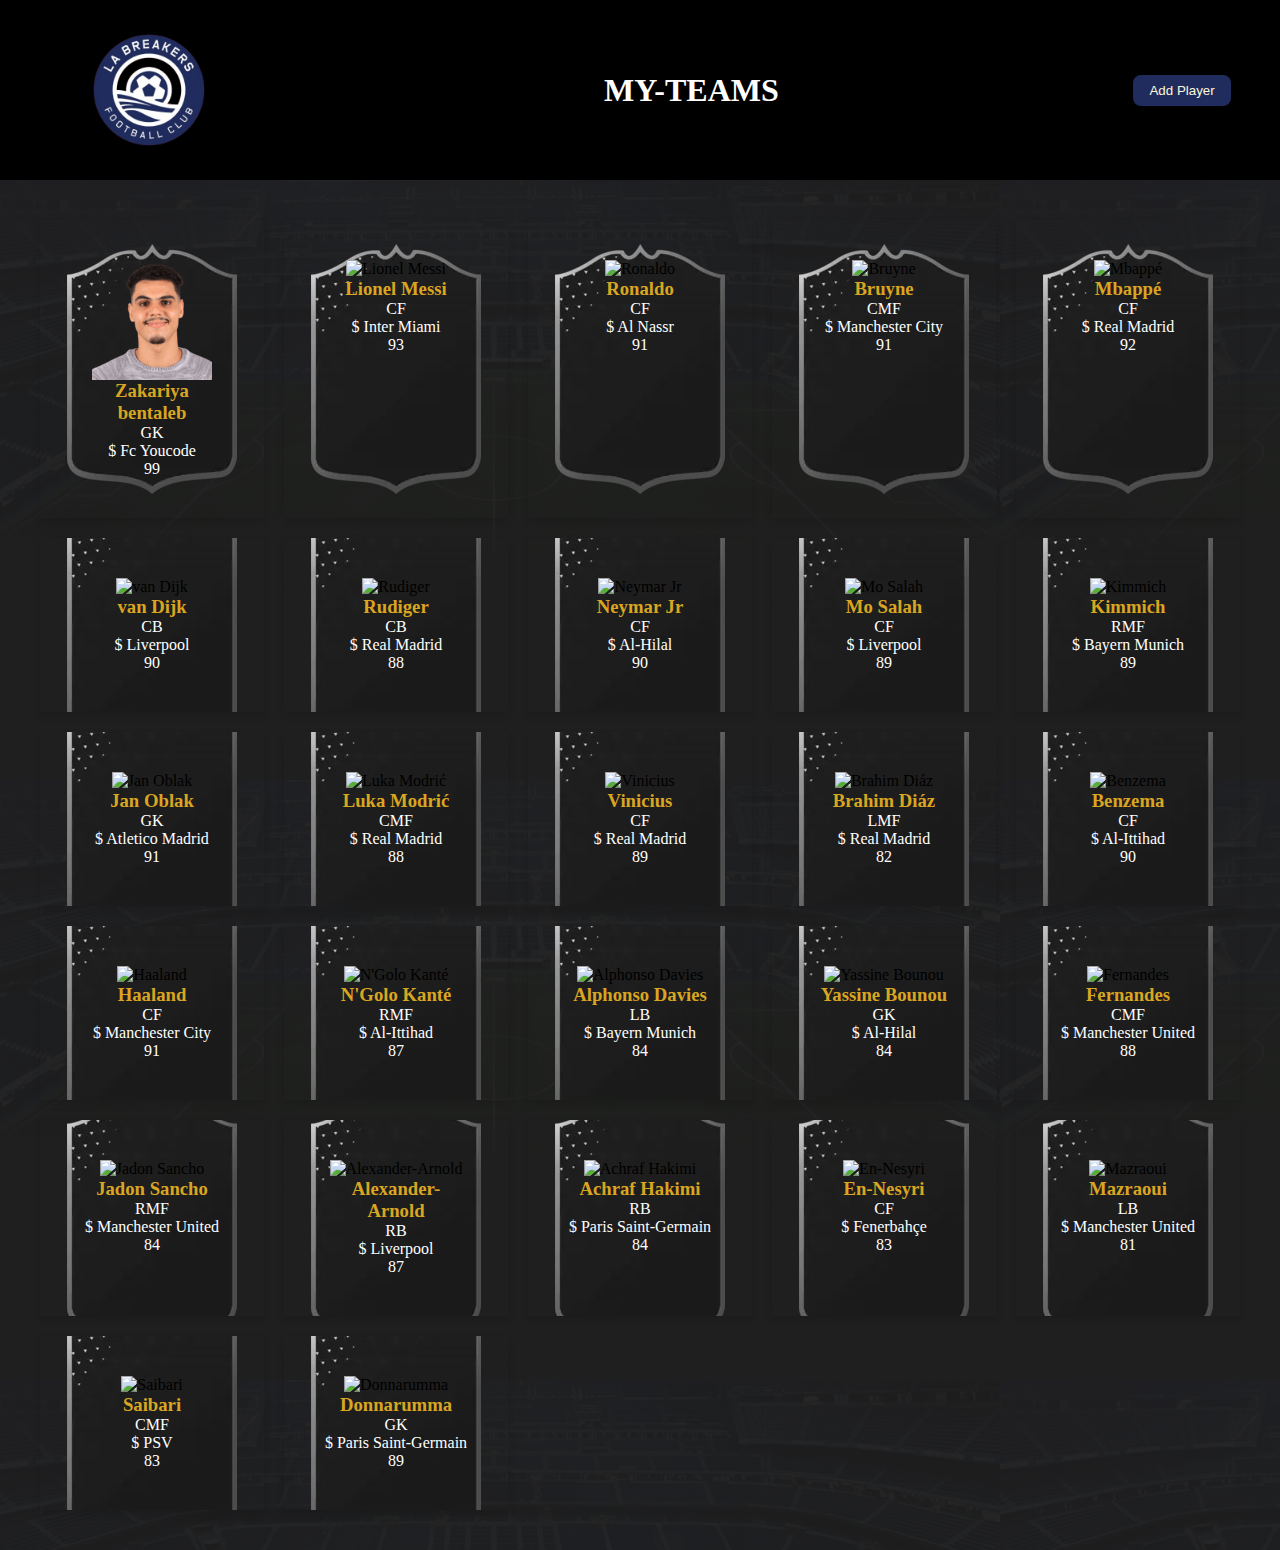
==== pages/players.html @ ab9b16c0 "add players.html for list players" ====
<html lang="en">
<head>
    <meta charset="UTF-8">
    <meta name="viewport" content="width=device-width, initial-scale=1.0">
    <title>Document</title>
    <link rel="stylesheet" href="../css/style.css">
</head>
<body>
    <header >
        <div class="header">
        <div>
           <a href="../index.html"><img src="/images/logo1.png" alt="logo"></a>
        </div>
        <div class="TEAMS">
           <a href="players.html"><h1>MY-TEAMS</h1></a>
        </div>
        <div class="add-player-container">
            <button  id="add" class="add-player-button">Add Player</button>
        </div>
       </div>
    </header>
    <section class="section1" >
    <div class="players-grid">
      
    </div>


    </section>
</body>
<script src="../assets/player.js"></script> 
</html>
---- css/style.css ----
*{
    margin: 0;
    padding: 0;
    box-sizing: border-box;
}
.header{
    background-color:rgb(0, 0, 0);
    height: 20%;
    display: flex;
    justify-content: space-around;
    align-items: center;
    gap: 20%;
   
}
.header img {
      width: 200px;       
}
.TEAMS a {
    text-decoration: none;
}
h1{
 color: white;

}
.section{
    background-image: url('../images/P4.png') ;
}
.stadium{
    display: grid;
    grid-template-columns: repeat(4,200px);
    grid-template-rows: repeat(4,300px);
    background-image: url('../images/P2.png') ;
    background-position: center; 
    background-repeat: no-repeat; 
    background-size: contain;
    justify-content: center;
    
  
}
.player1{
    display: flex;
    align-items: end;
    justify-content: center;
    grid-column: 2/3;
    grid-row: 1/2;
    background-image: url('../images/P3.webp') ;
    background-position: center; 
    background-repeat: no-repeat; 
    
  
}
.player2{
    display: flex;
    align-items: end;
    justify-content: center;
    grid-column: 3/4;
    grid-row: 1/2;
    background-image: url('../images/P3.webp') ;
    background-position: center; 
    background-repeat: no-repeat; 
   
}
.player3{
    display: flex;
    align-items: end;
    justify-content: center;
    grid-column: 1/2;
    grid-row: 2/3;
    background-image: url('../images/P3.webp') ;
    background-position: center; 
    background-repeat: no-repeat; 
}
.player4{
    display: flex;
    align-items: end;
    justify-content: center;
    grid-column: 2/3;
    grid-row: 2/3;
    background-image: url('../images/P3.webp') ;
    background-position: center; 
    background-repeat: no-repeat; 
}
.player5{
    display: flex;
    align-items: end;
    justify-content: center;
    grid-column: 3/4;
    grid-row: 2/3;
    background-image: url('../images/P3.webp') ;
    background-position: center; 
    background-repeat: no-repeat; 
}
.player6{
    display: flex;
    align-items: end;
    justify-content: center;
    grid-column: 4/5;
    grid-row: 2/3;
    background-image: url('../images/P3.webp') ;
    background-position: center; 
    background-repeat: no-repeat; 
}
.player7{
    display: flex;
    align-items: end;
    justify-content: center;
    grid-column: 1/2;
    grid-row: 3/4;
    background-image: url('../images/P3.webp') ;
    background-position: center; 
    background-repeat: no-repeat; 
}
.player8{
    display: flex;
    align-items: end;
    justify-content: center;
    grid-column: 2/3;
    grid-row: 3/4;
    background-image: url('../images/P3.webp') ;
    background-position: center; 
    background-repeat: no-repeat; 
}
.player9{
    display: flex;
    align-items: end;
    justify-content: center;
    grid-column: 3/4;
    grid-row: 3/4;
    background-image: url('../images/P3.webp') ;
    background-position: center; 
    background-repeat: no-repeat; 
}
.player10{
    display: flex;
    align-items: end;
    justify-content: center;
    grid-column: 4/5;
    grid-row: 3/4;
    background-image: url('../images/P3.webp') ;
    background-position: center; 
    background-repeat: no-repeat; 
}
.player11{
    display: flex;
    align-items: end;
    justify-content: center;
    grid-column: 2/3;
    grid-row: 4/5;
    background-image: url('../images/P3.webp') ;
    background-position: center; 
    background-repeat: no-repeat; 
    transform: translateX(50%);
}
.position{
    color: goldenrod;
}
.rating{
    color: goldenrod;
    
}
.rating-position{
    margin-top: 30%;
    margin-left: -70%;
}
.name{
    color:rgb(191, 183, 124);
    display: flex;
    margin-top: 105%;
}

.stadium img {
    width: 100px;
    height: 100px;
   
}

.add-player-button {
    background-color: rgba(31,44,93,255);
    padding: 8px 16px; 
    border-radius: 0.5rem; 
    color: #fcf7db;
    font-weight: 500; 
    border: none;
    cursor: pointer;
    transition: background-color 0.3s, color 0.3s;
}

.add-player-button:hover {
    background-color: #078b03;
    color: #000000;
}
.player1 img{
    height: 50%;
    width: 140px;
    margin-top: 26%;
    margin-left: 15%;  
}
/* player grid */
.section1 {
    padding: 20px;
    display: flex;
    justify-content: center;
    background-image: url('../images/P4.png') ;
}

.players-grid {
    display: grid;
    grid-template-columns: repeat(5, 1fr); 
    gap: 20px; 
    padding: 20px;
}

.player-card {
    background-image: url('../images/P3.webp') ;
    background-position: center; 
    background-repeat: no-repeat; 
    padding: 40px;
    text-align: center;
    box-shadow: 0 4px 8px rgba(0, 0, 0, 0.1);
    transition: transform 0.2s ease;
}
.player-card h3{
    color: goldenrod;
}
.player-card p{
    color:white;
}
.player-card:hover {
    transform: translateY(-5px);
}

.player-photo {
    width: 100px;
    height: 100px;
    object-fit: cover;
    border-radius: 50%;
    margin-bottom: 10px;
}

.club-logo {
    width: 20px;
    height: 20px;
    vertical-align: middle;
    margin-right: 5px;
}

.player-name {
    font-size: 1.2em;
    font-weight: bold;
}

.player-stats {
    font-size: 0.9em;
    margin-top: 10px;
}

/* ****************pop up **************** */

#footballPopup {
    position: fixed;
    top: 50%;
    left: 50%;
    transform: translate(-50%, -50%);
    display: flex;
    align-items: center;
    justify-content: center;
}

.popup-content {
    background:rgba(31,44,93,255);
    padding: 2.5rem;
    border-radius: 1.25rem;
    box-shadow: 0 25px 50px rgba(0, 0, 0, 0.5);
    max-width: 500px;
    width: 100%;
    color: #f1f5f9;
    font-family: 'Poppins', sans-serif;
   
}


.popup-title {
    font-size: 2rem;
    font-weight: bold;
    text-align: center;
    margin-bottom: 1.5rem;
    color:white; 
}


.input-group {
    margin-bottom: 1.25rem;
}

.input-group label {
    display: block;
    font-weight: 500;
    margin-bottom: 0.5rem;
    color: #94a3b8;
}

.input-group input,
.input-group select {
    width: 100%;
    padding: 0.75rem;
    border: none;
    border-radius: 0.75rem;
    background-color: #334155;
    color: #e2e8f0;
    transition: box-shadow 0.3s, background-color 0.3s;
}

.input-group input:focus,
.input-group select:focus {
    outline: none;
    background-color: #475569;
    box-shadow: 0 0 0 3px rgba(96, 165, 250, 0.3);
}

.button-group {
    display: flex;
    justify-content: space-between;
    gap: 1rem;
}

.button-primary,
.button-secondary {
    flex: 1;
    padding: 0.75rem 0;
    font-weight: 600;
    border-radius: 0.75rem;
    cursor: pointer;
    transition: background-color 0.3s, transform 0.2s;
}

.button-primary {
    background-color: #2563eb;
    color: white;
}

.button-primary:hover {
    background-color: #1d4ed8;
   
}

.button-secondary {
    background-color: #475569;
    color: #e2e8f0;
}

.button-secondary:hover {
    background-color: #64748b;
}
.hidden {
    display: none;
}
.player-img {
    width: 120px;        
    height: 120px;       
    object-fit: cover;   
    border-radius: 10px; 
  }

/* *********** */
@media (max-width: 768px) {
    .header {
        flex-direction: column;  
        height: auto;  
        gap: 1rem;  
    }
    .header img {
        width: 120px;  
    }
    .header h1 {
        font-size: 1.8rem;  
    }
    .players-grid {
        grid-template-columns: repeat(2, 1fr); /* 2 cards per row on smaller screens */
    }
}
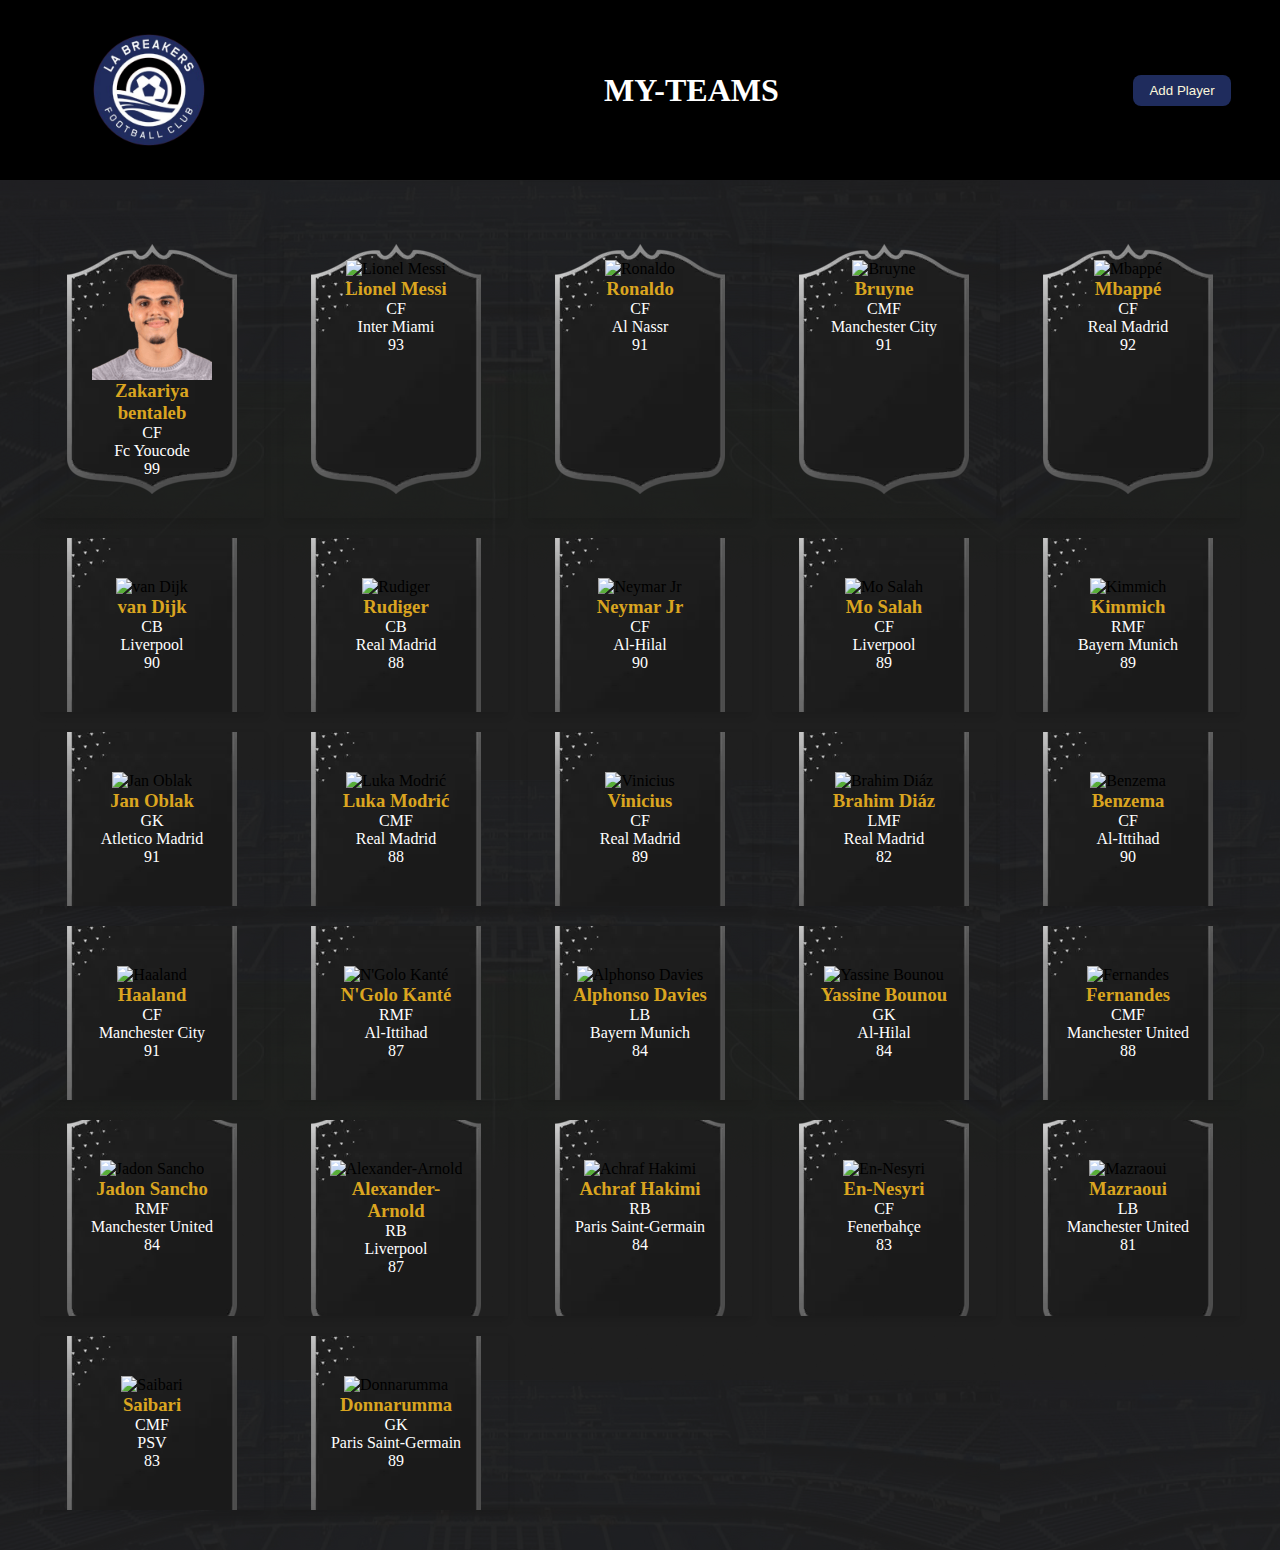
==== commit 214f4866: "make my responsive" ====
--- a/pages/players.html
+++ b/pages/players.html
@@ -15,7 +15,7 @@
            <a href="players.html"><h1>MY-TEAMS</h1></a>
         </div>
         <div class="add-player-container">
-            <button  id="add" class="add-player-button">Add Player</button>
+            <button  id="add1" class="add-player-button">Add Player</button>
         </div>
        </div>
     </header>
@@ -23,9 +23,46 @@
     <div class="players-grid">
       
     </div>
-
+ <!-- --------------------------------- my popup ------------------------------------------ -->
 
     </section>
+    <div id="footballPopup"  >
+        <div id="footballPopupform" class="popup-content hidden">
+            <h2 class="popup-title">Add New Player</h2>
+            
+           
+            <div class="input-group">
+                <label for="playerName">Player Name</label>
+                <input id="playerName" type="text" placeholder="Enter player name"/>
+            </div>
+            
+          
+            <div class="input-group">
+                <label for="playerPosition">Position</label>
+                <select id="playerPosition">
+                    <option value="">Select Position</option>
+                    <option value="forward">CF</option>
+                    <option value="midfielder">LMF</option>
+                    <option value="defender">CMF</option>
+                    <option value="goalkeeper">RMF</option>
+                    <option value="goalkeeper">LB</option>
+                    <option value="goalkeeper">RB</option>
+                    <option value="goalkeeper">CB</option>
+                    <option value="goalkeeper">GK</option>
+                </select>
+            </div>
+            
+            <div class="input-group">
+                <label for="playerRating">Overall Rating</label>
+                <input id="playerRating" type="number" min="1" max="99" placeholder="Enter player rating"/>
+            </div>
+            
+            <div class="button-group">
+                <button id="addPlayer" class="button-primary">Confirm</button>
+                <button id="cancelPlayer" class="button-secondary">Cancel</button>
+            </div>
+        </div>
+    </div>
 </body>
 <script src="../assets/player.js"></script> 
 </html>--- a/css/style.css
+++ b/css/style.css
@@ -34,8 +34,7 @@
     background-repeat: no-repeat; 
     background-size: contain;
     justify-content: center;
-    
-  
+    transform: scale(0.9);
 }
 .player1{
     display: flex;
@@ -45,9 +44,7 @@
     grid-row: 1/2;
     background-image: url('../images/P3.webp') ;
     background-position: center; 
-    background-repeat: no-repeat; 
-    
-  
+    background-repeat: no-repeat;  
 }
 .player2{
     display: flex;
@@ -58,7 +55,6 @@
     background-image: url('../images/P3.webp') ;
     background-position: center; 
     background-repeat: no-repeat; 
-   
 }
 .player3{
     display: flex;
@@ -375,6 +371,19 @@
         font-size: 1.8rem;  
     }
     .players-grid {
-        grid-template-columns: repeat(2, 1fr); /* 2 cards per row on smaller screens */
-    }
+        grid-template-columns: repeat(2, 1fr);
+    }
+    .stadium{
+        display: grid;
+        margin-top: -40%;
+        grid-template-columns: repeat(4,200px);
+        grid-template-rows: repeat(4,300px);
+        background-image: url('../images/P2.png') ;
+        background-position: center; 
+        background-repeat: no-repeat; 
+        background-size: contain;
+        justify-content: center;
+        transform: scale(0.6);
+    }
+   
 }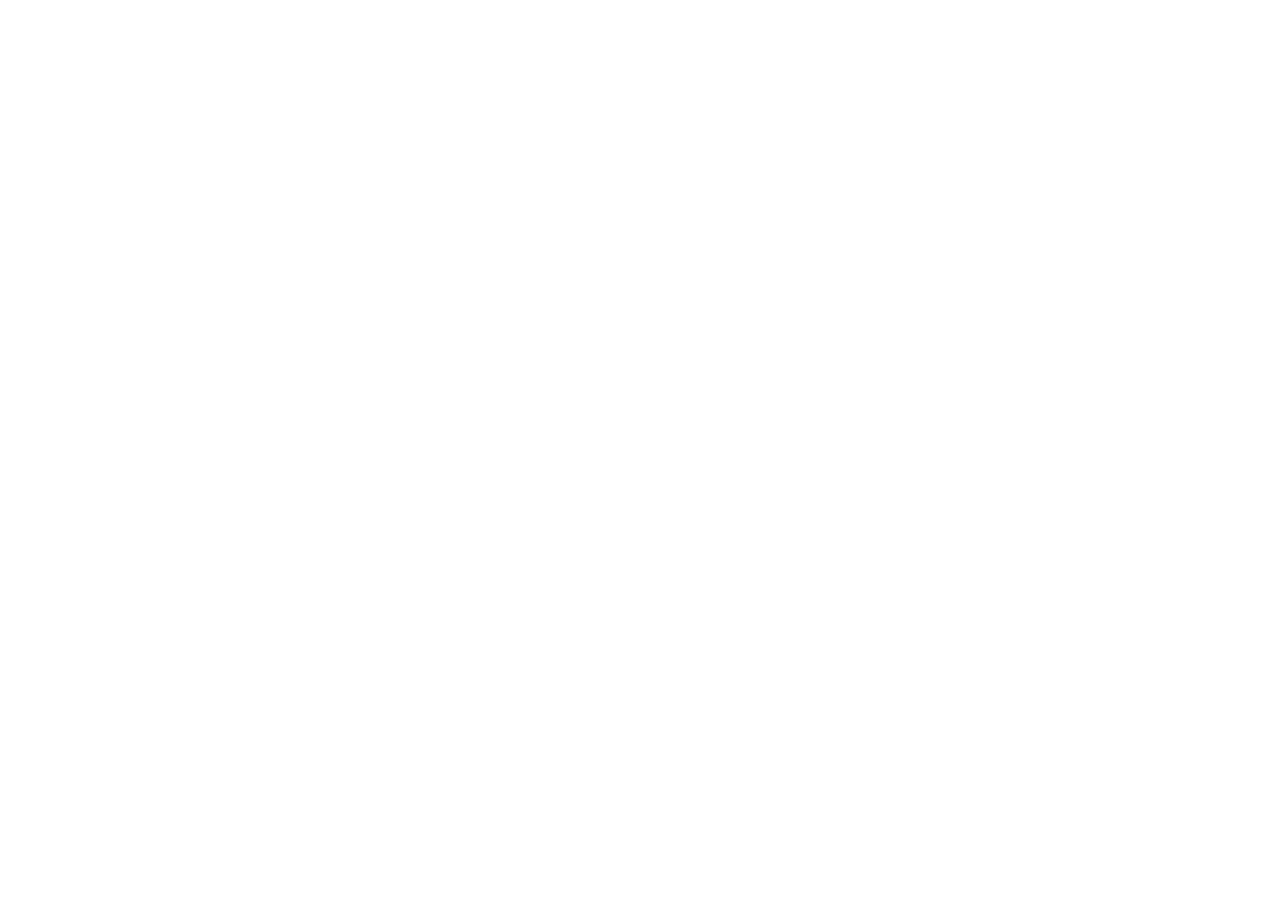
==== commit 7d5818b4: "combine the index page and the players page for easy integration" ====
--- a/pages/players.html
+++ b/pages/players.html
@@ -1,4 +1,4 @@
-<html lang="en">
+<!-- <html lang="en">
 <head>
     <meta charset="UTF-8">
     <meta name="viewport" content="width=device-width, initial-scale=1.0">
@@ -18,14 +18,15 @@
             <button  id="add1" class="add-player-button">Add Player</button>
         </div>
        </div>
-    </header>
-    <section class="section1" >
+    </header> -->
+    <!-- <section class="section1" >
     <div class="players-grid">
       
     </div>
+   </section> -->
  <!-- --------------------------------- my popup ------------------------------------------ -->
 
-    </section>
+<!--    
     <div id="footballPopup"  >
         <div id="footballPopupform" class="popup-content hidden">
             <h2 class="popup-title">Add New Player</h2>
@@ -41,14 +42,14 @@
                 <label for="playerPosition">Position</label>
                 <select id="playerPosition">
                     <option value="">Select Position</option>
-                    <option value="forward">CF</option>
-                    <option value="midfielder">LMF</option>
-                    <option value="defender">CMF</option>
-                    <option value="goalkeeper">RMF</option>
-                    <option value="goalkeeper">LB</option>
-                    <option value="goalkeeper">RB</option>
-                    <option value="goalkeeper">CB</option>
-                    <option value="goalkeeper">GK</option>
+                    <option value="CF">CF</option>
+                    <option value="LMF">LMF</option>
+                    <option value="CMF">CMF</option>
+                    <option value="RMF">RMF</option>
+                    <option value="LB">LB</option>
+                    <option value="RB">RB</option>
+                    <option value="CB">CB</option>
+                    <option value="GK">GK</option>
                 </select>
             </div>
             
@@ -65,4 +66,4 @@
     </div>
 </body>
 <script src="../assets/player.js"></script> 
-</html>+</html> -->--- a/css/style.css
+++ b/css/style.css
@@ -356,8 +356,20 @@
     object-fit: cover;   
     border-radius: 10px; 
   }
-
-/* *********** */
+.button1{
+    border-radius: 5%;
+    color: white;
+    background-color: red;
+   
+}
+.button2{
+    border-radius: 5%;
+    color: white;
+    background-color: blue;
+   
+}
+
+/* ******responsive***** */
 @media (max-width: 768px) {
     .header {
         flex-direction: column;  
